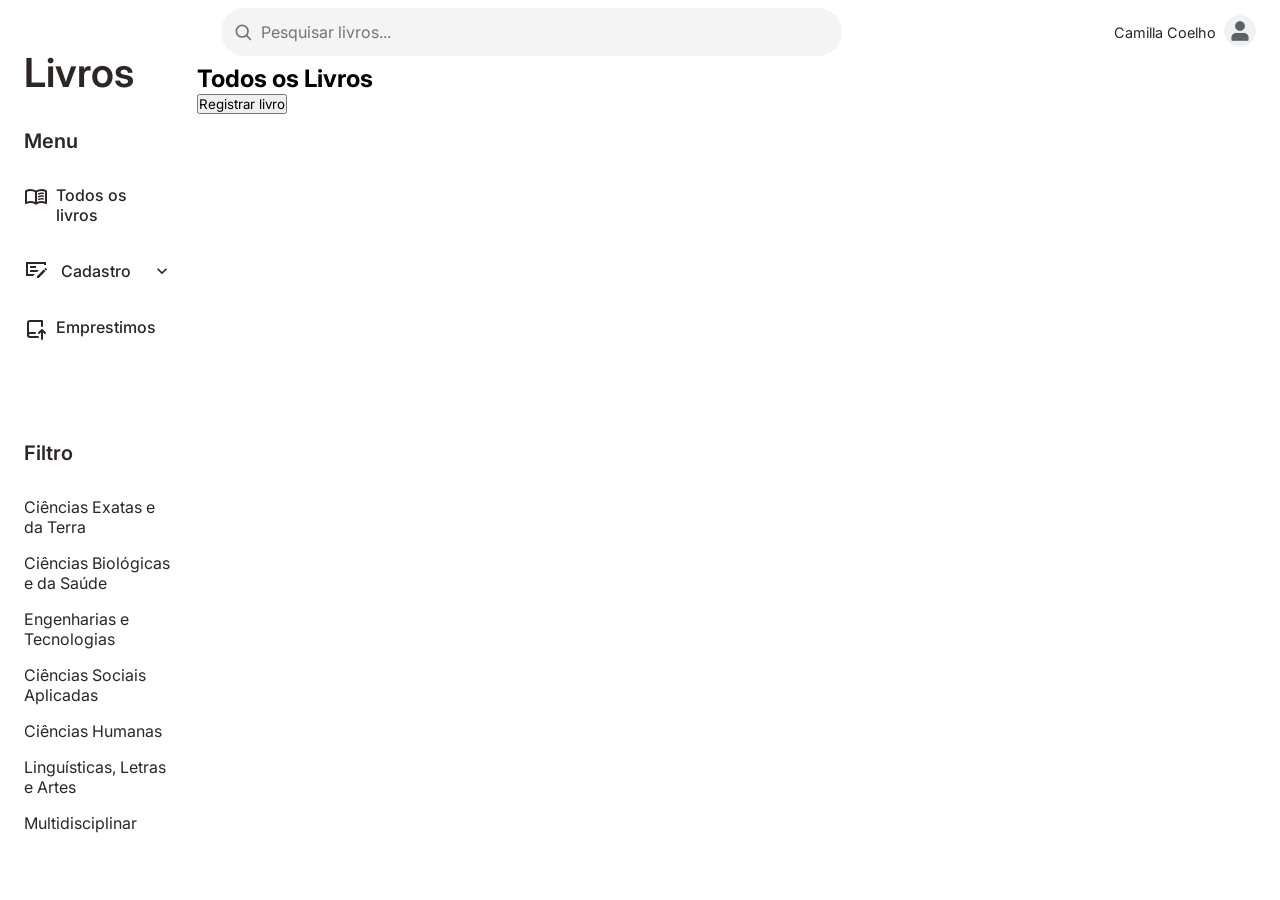
==== frontend/index.html @ deda9ada "Adicionado CRUD na tela principal de registrar livros" ====
<!DOCTYPE html>
<html lang="pt-br">

<head>
    <meta charset="UTF-8">
    <meta name="viewport" content="width=device-width, initial-scale=1.0">
    <title>Todos os livros</title>
    <link rel="stylesheet" href="css/style.css">
    <link rel="stylesheet" href="css/sideBar.css">
    <link rel="stylesheet" href="css/topBar.css">
    <link rel="stylesheet" href="css/sessaolivro.css">

</head>

<body>
    <div class="container">
        <!-- Aqui fica a sideBar -->
        <section class="sideBar">
            <header>
                <h1 class="tituloPaginas">Livros</h1>
                <h2 class="tituloSidebar">Menu</h2>
            </header>
            <nav>
                <a href="index.html" class="sideBarBotao">
                    <span class="iconeBotaoSideBar">
                        <svg viewBox="0 0 24 24">
                            <path fill="currentColor"
                                d="M6.5 16q1.175 0 2.288.263T11 17.05V7.2q-1.025-.6-2.175-.9T6.5 6q-.9 0-1.788.175T3 6.7v9.9q.875-.3 1.738-.45T6.5 16m6.5 1.05q1.1-.525 2.213-.787T17.5 16q.9 0 1.763.15T21 16.6V6.7q-.825-.35-1.713-.525T17.5 6q-1.175 0-2.325.3T13 7.2zm-1.662 2.338q-.313-.088-.588-.238q-.975-.575-2.05-.862T6.5 18q-1.05 0-2.062.275T2.5 19.05q-.525.275-1.012-.025T1 18.15V6.1q0-.275.138-.525T1.55 5.2q1.15-.6 2.4-.9T6.5 4q1.45 0 2.838.375T12 5.5q1.275-.75 2.663-1.125T17.5 4q1.3 0 2.55.3t2.4.9q.275.125.413.375T23 6.1v12.05q0 .575-.487.875t-1.013.025q-.925-.5-1.937-.775T17.5 18q-1.125 0-2.2.288t-2.05.862q-.275.15-.587.238t-.663.087t-.663-.088M14 8.776q0-.225.163-.462T14.525 8q.725-.25 1.45-.375T17.5 7.5q.5 0 .988.063t.962.162q.225.05.388.25t.162.45q0 .425-.275.625t-.7.1q-.35-.075-.737-.112T17.5 9q-.65 0-1.275.125t-1.2.325q-.45.175-.737-.025T14 8.775m0 5.5q0-.225.163-.462t.362-.313q.725-.25 1.45-.375T17.5 13q.5 0 .988.063t.962.162q.225.05.388.25t.162.45q0 .425-.275.625t-.7.1q-.35-.075-.737-.112T17.5 14.5q-.65 0-1.275.113t-1.2.312q-.45.175-.737-.012T14 14.275m0-2.75q0-.225.163-.462t.362-.313q.725-.25 1.45-.375t1.525-.125q.5 0 .988.063t.962.162q.225.05.388.25t.162.45q0 .425-.275.625t-.7.1q-.35-.075-.737-.112t-.788-.038q-.65 0-1.275.125t-1.2.325q-.45.175-.737-.025t-.288-.65" />
                        </svg>
                    </span> <span>Todos os livros</span>
                </a>

                <div class="dropDown">
                    <input type="checkbox" id="cadastroToggle" class="dropCheck">
                    <label for="cadastroToggle" class="botaoSideBar">
                        <span class="iconeBotaoSideBar">
                            <svg viewBox="0 0 24 24">
                                <path fill="currentColor"
                                    d="M6 15h7l2-2H6zm0-4h6V9H6zM4 7v10h7l-2 2H2V5h20v3h-2V7zm18.9 5.3q.125.125.125.275t-.125.275l-.9.9L20.25 12l.9-.9q.125-.125.275-.125t.275.125zM13 21v-1.75l6.65-6.65l1.75 1.75L14.75 21z" />
                            </svg>
                        </span>
                        <span class="texto">Cadastro</span>
                        <svg class="seta" viewBox="0 0 24 24">
                            <path fill="currentColor" d="m12 13.2l4.6-4.6L18 10l-6 6l-6-6l1.4-1.4z" />
                        </svg>
                    </label>
                    <ul class="itensEscondidos">
                        <li><a href="cadastroUsuarios.html">Usuários</a></li>
                        <li><a href="cadastroEditoras.html">Editoras</a></li>
                    </ul>
                </div>

                <a href="#" class="sideBarBotao">
                    <span class="iconeBotaoSideBar">
                        <svg viewBox="0 0 24 24">
                            <g fill="none" stroke="currentColor" stroke-linecap="round" stroke-linejoin="round"
                                stroke-width="2">
                                <path d="M14 20H6a2 2 0 0 1-2-2V6a2 2 0 0 1 2-2h12v5" />
                                <path d="M11 16H6a2 2 0 0 0-2 2m11-2l3-3l3 3m-3-3v9" />
                            </g>
                        </svg>
                    </span>
                    <span>Emprestimos</span>
                </a>
            </nav>
            <div class="filtro">
                <h2 class="tituloSidebar">Filtro</h2>
                <ul class="itensDoFiltro">
                    <li><a href="#">Ciências Exatas e
                            da Terra</a></li>
                    <li><a href="#">Ciências Biológicas e
                            da Saúde</a></li>
                    <li><a href="#">Engenharias e
                            Tecnologias</a></li>
                    <li><a href="#">Ciências Sociais
                            Aplicadas</a></li>
                    <li><a href="#">Ciências Humanas</a></li>
                    <li><a href="#">Linguísticas, Letras e
                            Artes</a></li>
                    <li><a href="#">Multidisciplinar</a></li>
                </ul>
            </div>
        </section>


        <!-- Aqui ficam os itens da direita -->
        <section class="mainDiv">
            <nav class="topBar">
                <div class="campoBusca">
                    <span class="iconeBusca">
                        <svg viewBox="0 0 24 24" fill="none" stroke="currentColor" stroke-width="2"
                            stroke-linecap="round" stroke-linejoin="round">
                            <circle cx="11" cy="11" r="7"></circle>
                            <line x1="16.65" y1="16.65" x2="21" y2="21"></line>
                        </svg>
                    </span>
                    <input type="text" placeholder="Pesquisar livros...">
                </div>
                <div class="perfilTopBar">
                    <a href="pageProfile.html">Camilla Coelho</a>
                    <a href="pageProfile.html"><img src="assets/img/defaultProfile.png" alt="icone"
                            class="img-perfil"></a>
                </div>
            </nav>

            <div class="scrollingDiv">
                <div class="sessaoLivro">
                    <h1>Todos os Livros</h1>
                    <button id="botaoregistrarlivro">Registrar livro</button>

                    <dialog class="modalLivro" id="modalCadastroLivro">

                        <button class="fecharModal">✕</button>

                        <div class="modalContainer">

                            <!-- Área da capa -->
                            <div class="capaLivro">
                                <!-- Input escondido -->
                                <input type="file" id="uploadCapa" accept="image/*" style="display: none;" required />

                                <!-- SVG clicável -->
                                <span id="clicarCapa">
                                    <!-- Aqui vai o seu SVG -->
                                </span>


                                <!-- Botão Selecionar Capa -->
                                <button type="button" id="botaoSelecionarCapa">Selecionar capa</button>
                            </div>
                                
                            <!-- Formulário -->
                            <form class="formLivro">

                                <div class="linha">
                                    <div class="campo">
                                        <label>ISBN</label>
                                        <input type="text" id="isbnLivro" placeholder="Digite o ISBN do livro..." required>
                                        <span class="erro"></span>
                                    </div>

                                    <div class="campo">
                                        <label>Ano de publicação</label>
                                        <input type="date" id="anoLivro" required>
                                        <span class="erro"></span>
                                    </div>
                                </div>

                                <div class="campo">
                                    <label>Título</label>
                                    <input type="text" id="tituloLivro" placeholder="Digite o título do livro..." required>
                                    <span class="erro"></span>
                                </div>

                                <div class="linha">
                                    <div class="campo">
                                        <label>Editora</label>
                                        <select id="editoraLivro" >
                                            <option value="">Selecione a editora...</option>
                                        </select>
                                        <span class="erro"></span>
                                    </div>

                                    <div class="campo">
                                        <label>Categoria</label>
                                        <select id="categoriaLivro" >
                                            <option value="">Selecione a categoria...</option>
                                        </select>
                                        <span class="erro"></span>
                                    </div>

                                    <div class="campo pequeno">
                                        <label>Nº Páginas</label>
                                        <input type="number" id="paginasLivro" placeholder="..." required>
                                        <span class="erro"></span>
                                    </div>
                                </div>

                                <div class="linha">
                                    <div class="campo">
                                        <label>Autor</label>
                                        <input type="text" id="autorLivro" placeholder="Digite o nome do autor..." required>
                                        <span class="erro"></span>
                                    </div>

                                    <div class="campo pequeno">
                                        <label>Nº Exemplares</label>
                                        <input type="number" id="exemplaresLivro" placeholder="..." required>
                                        <span class="erro"></span>
                                    </div>
                                </div>

                                <div class="campo sinopse">
                                    <label>Sinopse</label>
                                    <textarea id="sinopseLivro" placeholder="Digite a sinopse do livro..." required></textarea>
                                    <span class="erro"></span>
                                    
                                </div>

                                

                                <div class="botoes">
                                    <button type="submit" class="btnRegistrar">Registrar livro</button>
                                </div>

                            </form>
                        </div>

                        <div class="cardsRegistro">

                            <!-- Card pergunta -->
                            <div class="card pergunta" id="cardPergunta">
                                <p>Tem certeza que quer registrar esse livro?</p>

                                <div class="acoes">
                                    <button id="confirmarRegistro">Sim</button>
                                    <button id="cancelarRegistro">Não</button>
                                </div>
                            </div>


                            <!-- Card carregando -->
                            <div class="card carregando" id="cardCarregando">
                                <p>Seu livro está sendo registrado...</p>
                                <div class="loader"></div>
                            </div>


                            <!-- Card resultado -->
                            <div class="card resultado" id="cardResultado">
                                <button id="fecharResultado">✕</button>
                                <p class="resultado-texto">Seu livro foi registrado!</p>
                            </div>

                        </div>
                    </dialog>

                </div>

                <!-- Modal único para todos os cards -->
                <dialog class="modalLivro" id="modalDetalhes">
                    <button class="fecharModal">✕</button>

                    <div class="modalContainer">
                        <!-- Área da capa -->
                        <div class="capaLivro" id="modalCapa">
                            <img src="" alt="Capa do livro">
                        </div>

                        <!-- Informações do livro -->
                        <div class="infoLivro">
                            <!-- Título -->
                            <div class="campo">
                                <label>Título:</label>
                                <p id="modalTitulo"></p>
                            </div>

                            <!-- Linha Autor | Editora | Ano -->
                            <div class="linha">
                                <div class="campo pequeno">
                                    <label>Autor:</label>
                                    <p id="modalAutor"></p>
                                </div>
                                <div class="campo pequeno">
                                    <label>Editora:</label>
                                    <p id="modalEditora"></p>
                                </div>
                                <div class="campo pequeno">
                                    <label>Ano:</label>
                                    <p id="modalAno"></p>
                                </div>
                            </div>

                            <!-- Linha Categoria | Nº Páginas -->
                            <div class="linha">
                                <div class="campo pequeno">
                                    <label>Categoria:</label>
                                    <p id="modalCategoria"></p>
                                </div>
                                <div class="campo pequeno">
                                    <label>Nº Páginas:</label>
                                    <p id="modalPaginas"></p>
                                </div>
                            </div>

                            <!-- Nº de Exemplares -->
                            <div class="linha">
                                <div class="campo pequeno">
                                    <label>Nº de Exemplares:</label>
                                    <p id="modalExemplares"></p>
                                </div>
                                <div class="campo pequeno">
                                    <label>Disponível</label>
                                    <p id="modalDisponivel">
                                        <svg width="32" height="32" viewBox="0 0 32 32" fill="none"
                                            xmlns="http://www.w3.org/2000/svg">
                                            <circle cx="16" cy="16" r="16" fill="#9FCA32" />
                                            <path
                                                d="M13 24.42L6.79004 18.21L9.62004 15.38L13 18.77L22.88 8.88L25.71 11.71L13 24.42Z"
                                                fill="white" />
                                        </svg>
                                    </p>
                                </div>
                            </div>



                            <!-- Sinopse -->
                            <div class="campo sinopse">
    <label>Sinopse:</label>
    <p id="modalSinopse"></p>
    <div class="acoesModal">
        <button class="btnEditarModal">Editar</button>
        <button class="btnExcluirModal">Excluir</button>
    </div>
</div>


                        </div>
                    </div>
                </dialog>

                <div class="container-cards"  id="containerLivros">
                    <!-- Card 1 -->
                    


                </div>
            </div>
        </section>
    </div>

    <script src="js/adicionarlivros.js"></script>
    <!-- script para mudar a foto de perfil do user -->
    <script src="js/uploadPerfil.js"></script>
    <!-- pra funcionar a abertura do card -->
    <!-- Link para o script separado -->
    <script src="js/uploadcapa.js"></script>
</body>

</html>
---- frontend/css/style.css ----
/* ============================= */
/* CONFIGURAÇÕES GERAIS */
/* ============================= */

@import url("https://fonts.googleapis.com/css2?family=Inter:ital,opsz,wght@0,14..32,100..900;1,14..32,100..900&display=swap");

:root {
  --paddingGeral: 1.5rem;

  /*Paleta de cores*/
  --corMarrom: #8c6046;
  --corBege: #f1e4cc;
  --corPreto: #2c2725;
  -corverde: #9fca32;
  --corVermelho: #ae4e3f;
  --corBranco: #fff;
  --corCinzaClaro: rgba(116, 116, 128, 0.08);
  --corCinzaEscuro: #727272;
  --corSombra: rgba(0, 0, 0, 0.3);
}

* {
  margin: 0;
  padding: 0;
  box-sizing: border-box;
  font-family: "Inter", sans-serif;
  font-optical-sizing: auto;
  font-style: normal;
}

/* ============================= */
/* LAYOUT GERAL */
/* ============================= */
.container {
  min-height: 100vh;
  background-color: white;
  display: flex;
}

/*main*/
.mainDiv {
  flex: 5.5;
}
---- frontend/css/sideBar.css ----
/* ============================= */
/* SIDEBAR */
/* ============================= */
/* Pode usar esse arquivo pra    */
/* repetir a sideBar nas outras  */
/* páginas.                      */
/* ============================= */

.sideBar {
  flex: 1;
  padding: 2rem 0;
}

.tituloPaginas {
  font-weight: 600;
  font-size: 2.5rem;
  padding: 1rem var(--paddingGeral);
  color: var(--corPreto);
}

.tituloSidebar {
  font-weight: 600;
  font-size: 1.25rem;
  color: var(--corPreto);
  padding: 1rem var(--paddingGeral);
  background-color: var(--corBranco);
}

.sideBarBotao {
  padding: 1rem var(--paddingGeral);
  display: flex;
  flex-direction: row;
  gap: 0.5rem;

  font-weight: 500;
  font-size: 1rem;
  text-decoration: none;
  color: var(--corPreto);

  transition: all 0.3s ease;
}

.sideBarBotao:hover {
  color: var(--corMarrom);
}

.iconeBotaoSideBar svg {
  width: 24px;
  height: 24px;
}

/* Botão dropdown da SideBar (vou enlouquecer) */
.dropCheck {
  display: none;
}
.botaoSideBar {
  display: flex;
  align-items: center;
  gap: 0.8rem;
  padding: 1rem var(--paddingGeral);
  cursor: pointer;
  font-weight: 500;
  color: var(--corPreto);

  transition: all 0.3s ease;
}
.botaoSideBar:hover {
  color: var(--corMarrom);
}

/* Faz a seta ir pra direita */
.seta {
  margin-left: 0.5rem;
  width: 20px;
  height: 20px;
  transition: transform 0.3s ease;
}
.itensEscondidos {
  list-style: none;
  padding-left: var(--paddingGeral);
  max-height: 0;
  overflow: hidden;
  transition: max-height 0.3s ease;
}
.itensEscondidos li {
  padding: 1rem 0;
}
.itensEscondidos li a {
  text-decoration: none;
  color: var(--corPreto);
  transition: all 0.3s ease;
}
.itensEscondidos li a:hover {
  color: var(--corMarrom);
}

.dropCheck:checked ~ .itensEscondidos {
  max-height: 200px;
}
/* Aqui faz a seta girar */
.dropCheck:checked + .botaoSideBar .seta {
  transform: rotate(180deg);
}

/* As configurações do filtro ficam aqui */
.filtro {
  margin-top: 4rem;
}
.itensDoFiltro ul {
  list-style: none;
  margin: 0 1.5rem 1rem 1.5rem;
}
.itensDoFiltro li {
  margin-top: 1rem;
  padding: 0 1.5rem;
}
.itensDoFiltro a {
  color: var(--corPreto);
  font-size: 1rem;
  text-decoration: none;

  transition: all 0.3s ease;
}
.itensDoFiltro a:hover {
  color: var(--corMarrom);
}
---- frontend/css/topBar.css ----
/* ============================= */
/* TOPBAR */
/* ============================= */

.topBar {
  width: 100%;
  height: 4rem;
  padding: 0.5rem var(--paddingGeral);
  background-color: var(--corBranco);
  display: flex;
  flex-direction: row;
}

.campoBusca {
  display: flex;
  align-items: center;
  width: 60%;
  background-color: var(--corCinzaClaro);
  border-radius: 100px;
  padding: 0 0.75rem;
}

.campoBusca input {
  flex: 1;
  border: none;
  outline: none;
  background: transparent;
  padding: 0.5rem 0;
  font-size: 1rem;
}

.iconeBusca {
  display: flex;
  align-items: center;
  justify-content: center;
  width: 20px;
  height: 20px;
  margin-right: 0.5rem;
}

.iconeBusca svg {
  width: 100%;
  height: 100%;
  stroke: var(--corCinzaEscuro);
  fill: none;
}

.perfilTopBar {
  display: flex;
  align-items: center;
  gap: 0.5rem;
  margin-left: auto;
  width: auto;
  font-size: 0.9rem;
  color: var(--corPreto);
  background-color: transparent;
}
.perfilTopBar a {
  text-decoration: none;
  color: inherit;
}
.perfilTopBar img {
  border-radius: 50%;
  height: 2rem;
  width: 2rem;
  object-fit: cover;
}
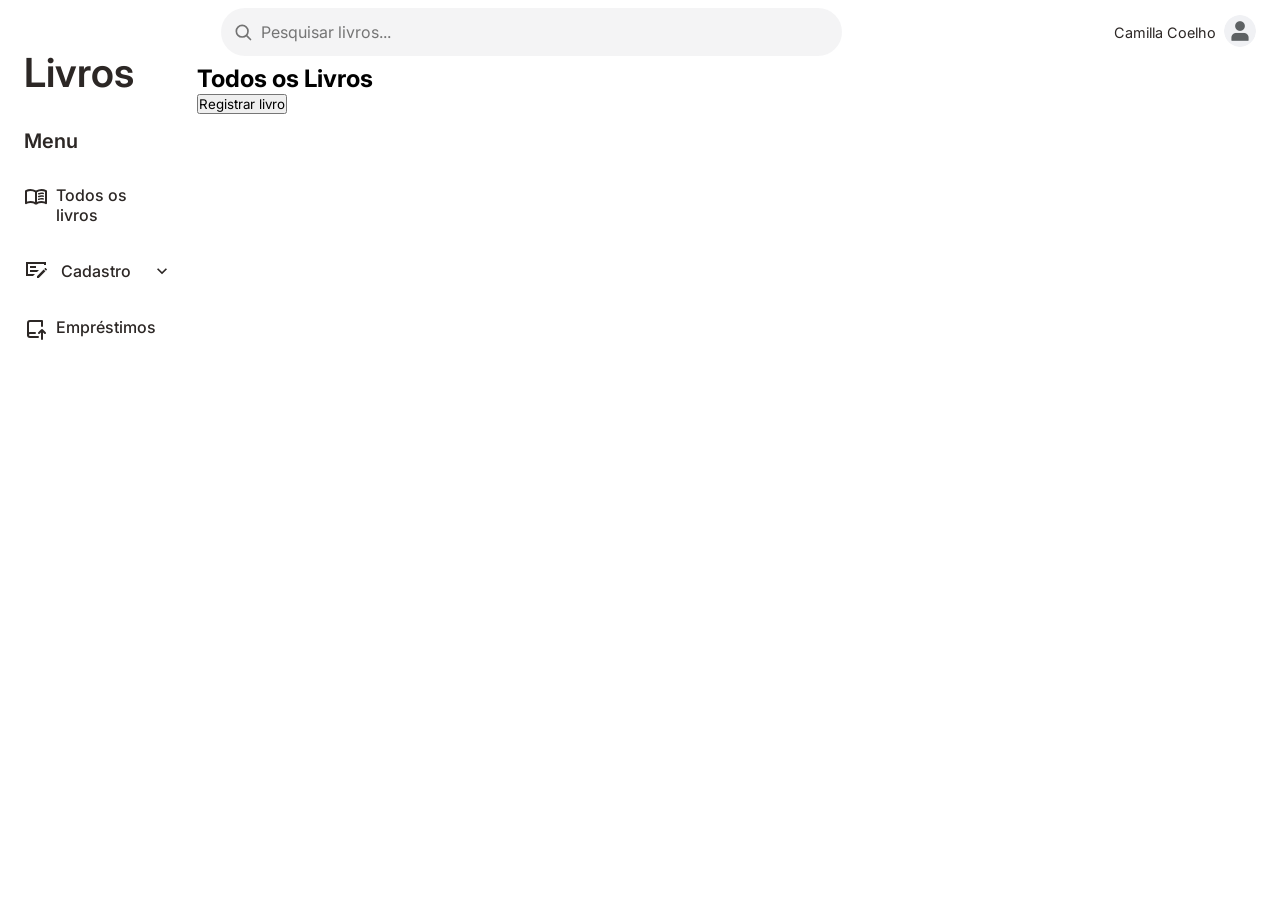
==== commit c362b167: "Tela de Emprestimo Tela de empréstimo com ligação com cadastro de usuários e livros." ====
--- a/frontend/index.html
+++ b/frontend/index.html
@@ -1,4 +1,3 @@
-
 <!DOCTYPE html>
 <html lang="pt-br">
 
@@ -22,7 +21,7 @@
                 <h2 class="tituloSidebar">Menu</h2>
             </header>
             <nav>
-                <a href="index.html" class="sideBarBotao">
+                <a href="#" class="sideBarBotao">
                     <span class="iconeBotaoSideBar">
                         <svg viewBox="0 0 24 24">
                             <path fill="currentColor"
@@ -51,7 +50,7 @@
                     </ul>
                 </div>
 
-                <a href="#" class="sideBarBotao">
+                <a href="emprestimoLivros.html" class="sideBarBotao">
                     <span class="iconeBotaoSideBar">
                         <svg viewBox="0 0 24 24">
                             <g fill="none" stroke="currentColor" stroke-linecap="round" stroke-linejoin="round"
@@ -61,26 +60,9 @@
                             </g>
                         </svg>
                     </span>
-                    <span>Emprestimos</span>
+                    <span>Empréstimos</span>
                 </a>
             </nav>
-            <div class="filtro">
-                <h2 class="tituloSidebar">Filtro</h2>
-                <ul class="itensDoFiltro">
-                    <li><a href="#">Ciências Exatas e
-                            da Terra</a></li>
-                    <li><a href="#">Ciências Biológicas e
-                            da Saúde</a></li>
-                    <li><a href="#">Engenharias e
-                            Tecnologias</a></li>
-                    <li><a href="#">Ciências Sociais
-                            Aplicadas</a></li>
-                    <li><a href="#">Ciências Humanas</a></li>
-                    <li><a href="#">Linguísticas, Letras e
-                            Artes</a></li>
-                    <li><a href="#">Multidisciplinar</a></li>
-                </ul>
-            </div>
         </section>
 
 
@@ -129,14 +111,15 @@
                                 <!-- Botão Selecionar Capa -->
                                 <button type="button" id="botaoSelecionarCapa">Selecionar capa</button>
                             </div>
-                                
+
                             <!-- Formulário -->
                             <form class="formLivro">
 
                                 <div class="linha">
                                     <div class="campo">
                                         <label>ISBN</label>
-                                        <input type="text" id="isbnLivro" placeholder="Digite o ISBN do livro..." required>
+                                        <input type="text" id="isbnLivro" placeholder="Digite o ISBN do livro..."
+                                            required>
                                         <span class="erro"></span>
                                     </div>
 
@@ -149,23 +132,16 @@
 
                                 <div class="campo">
                                     <label>Título</label>
-                                    <input type="text" id="tituloLivro" placeholder="Digite o título do livro..." required>
+                                    <input type="text" id="tituloLivro" placeholder="Digite o título do livro..."
+                                        required>
                                     <span class="erro"></span>
                                 </div>
 
                                 <div class="linha">
                                     <div class="campo">
                                         <label>Editora</label>
-                                        <select id="editoraLivro" >
+                                        <select id="editoraLivro">
                                             <option value="">Selecione a editora...</option>
-                                        </select>
-                                        <span class="erro"></span>
-                                    </div>
-
-                                    <div class="campo">
-                                        <label>Categoria</label>
-                                        <select id="categoriaLivro" >
-                                            <option value="">Selecione a categoria...</option>
                                         </select>
                                         <span class="erro"></span>
                                     </div>
@@ -180,7 +156,8 @@
                                 <div class="linha">
                                     <div class="campo">
                                         <label>Autor</label>
-                                        <input type="text" id="autorLivro" placeholder="Digite o nome do autor..." required>
+                                        <input type="text" id="autorLivro" placeholder="Digite o nome do autor..."
+                                            required>
                                         <span class="erro"></span>
                                     </div>
 
@@ -193,12 +170,13 @@
 
                                 <div class="campo sinopse">
                                     <label>Sinopse</label>
-                                    <textarea id="sinopseLivro" placeholder="Digite a sinopse do livro..." required></textarea>
+                                    <textarea id="sinopseLivro" placeholder="Digite a sinopse do livro..."
+                                        required></textarea>
                                     <span class="erro"></span>
-                                    
-                                </div>
-
-                                
+
+                                </div>
+
+
 
                                 <div class="botoes">
                                     <button type="submit" class="btnRegistrar">Registrar livro</button>
@@ -272,12 +250,9 @@
                                 </div>
                             </div>
 
-                            <!-- Linha Categoria | Nº Páginas -->
+                            <!-- Linha Nº Páginas -->
                             <div class="linha">
-                                <div class="campo pequeno">
-                                    <label>Categoria:</label>
-                                    <p id="modalCategoria"></p>
-                                </div>
+
                                 <div class="campo pequeno">
                                     <label>Nº Páginas:</label>
                                     <p id="modalPaginas"></p>
@@ -308,22 +283,22 @@
 
                             <!-- Sinopse -->
                             <div class="campo sinopse">
-    <label>Sinopse:</label>
-    <p id="modalSinopse"></p>
-    <div class="acoesModal">
-        <button class="btnEditarModal">Editar</button>
-        <button class="btnExcluirModal">Excluir</button>
-    </div>
-</div>
+                                <label>Sinopse:</label>
+                                <p id="modalSinopse"></p>
+                                <div class="acoesModal">
+                                    <button class="btnEditarModal">Editar</button>
+                                    <button class="btnExcluirModal">Excluir</button>
+                                </div>
+                            </div>
 
 
                         </div>
                     </div>
                 </dialog>
 
-                <div class="container-cards"  id="containerLivros">
+                <div class="container-cards" id="containerLivros">
                     <!-- Card 1 -->
-                    
+
 
 
                 </div>
@@ -339,4 +314,4 @@
     <script src="js/uploadcapa.js"></script>
 </body>
 
-</html>
+</html>
--- a/frontend/css/style.css
+++ b/frontend/css/style.css
@@ -12,7 +12,9 @@
   --corBege: #f1e4cc;
   --corPreto: #2c2725;
   -corverde: #9fca32;
+  --corVerdeClaro: #ddffcd;
   --corVermelho: #ae4e3f;
+  --corRosa: #ffcdd2;
   --corBranco: #fff;
   --corCinzaClaro: rgba(116, 116, 128, 0.08);
   --corCinzaEscuro: #727272;
--- a/frontend/css/sideBar.css
+++ b/frontend/css/sideBar.css
@@ -101,26 +101,3 @@
 .dropCheck:checked + .botaoSideBar .seta {
   transform: rotate(180deg);
 }
-
-/* As configurações do filtro ficam aqui */
-.filtro {
-  margin-top: 4rem;
-}
-.itensDoFiltro ul {
-  list-style: none;
-  margin: 0 1.5rem 1rem 1.5rem;
-}
-.itensDoFiltro li {
-  margin-top: 1rem;
-  padding: 0 1.5rem;
-}
-.itensDoFiltro a {
-  color: var(--corPreto);
-  font-size: 1rem;
-  text-decoration: none;
-
-  transition: all 0.3s ease;
-}
-.itensDoFiltro a:hover {
-  color: var(--corMarrom);
-}
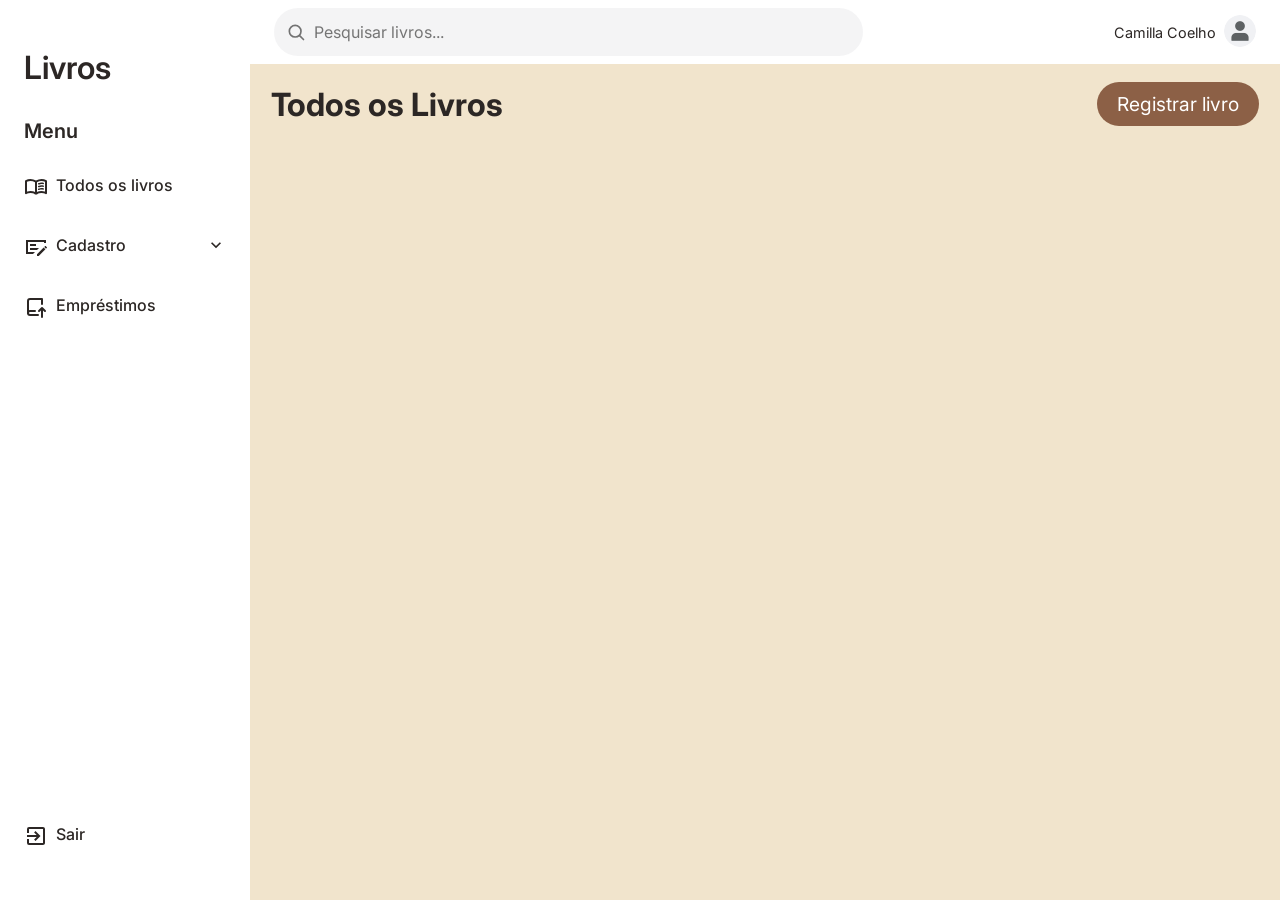
==== commit f2dd4020: "Padronização de nomes/classes ajustado os nomes das classes para o padrão de palavra-palavra" ====
--- a/frontend/index.html
+++ b/frontend/index.html
@@ -6,23 +6,21 @@
     <meta name="viewport" content="width=device-width, initial-scale=1.0">
     <title>Todos os livros</title>
     <link rel="stylesheet" href="css/style.css">
-    <link rel="stylesheet" href="css/sideBar.css">
-    <link rel="stylesheet" href="css/topBar.css">
-    <link rel="stylesheet" href="css/sessaolivro.css">
+    <link rel="stylesheet" href="css/sessaoLivro.css">
 
 </head>
 
 <body>
     <div class="container">
         <!-- Aqui fica a sideBar -->
-        <section class="sideBar">
+        <section class="side-bar">
             <header>
-                <h1 class="tituloPaginas">Livros</h1>
-                <h2 class="tituloSidebar">Menu</h2>
+                <h1 class="titulo-paginas">Livros</h1>
+                <h2 class="titulo-sidebar">Menu</h2>
             </header>
             <nav>
-                <a href="#" class="sideBarBotao">
-                    <span class="iconeBotaoSideBar">
+                <a href="#" class="side-bar-botao">
+                    <span class="icone-botao-side-bar">
                         <svg viewBox="0 0 24 24">
                             <path fill="currentColor"
                                 d="M6.5 16q1.175 0 2.288.263T11 17.05V7.2q-1.025-.6-2.175-.9T6.5 6q-.9 0-1.788.175T3 6.7v9.9q.875-.3 1.738-.45T6.5 16m6.5 1.05q1.1-.525 2.213-.787T17.5 16q.9 0 1.763.15T21 16.6V6.7q-.825-.35-1.713-.525T17.5 6q-1.175 0-2.325.3T13 7.2zm-1.662 2.338q-.313-.088-.588-.238q-.975-.575-2.05-.862T6.5 18q-1.05 0-2.062.275T2.5 19.05q-.525.275-1.012-.025T1 18.15V6.1q0-.275.138-.525T1.55 5.2q1.15-.6 2.4-.9T6.5 4q1.45 0 2.838.375T12 5.5q1.275-.75 2.663-1.125T17.5 4q1.3 0 2.55.3t2.4.9q.275.125.413.375T23 6.1v12.05q0 .575-.487.875t-1.013.025q-.925-.5-1.937-.775T17.5 18q-1.125 0-2.2.288t-2.05.862q-.275.15-.587.238t-.663.087t-.663-.088M14 8.776q0-.225.163-.462T14.525 8q.725-.25 1.45-.375T17.5 7.5q.5 0 .988.063t.962.162q.225.05.388.25t.162.45q0 .425-.275.625t-.7.1q-.35-.075-.737-.112T17.5 9q-.65 0-1.275.125t-1.2.325q-.45.175-.737-.025T14 8.775m0 5.5q0-.225.163-.462t.362-.313q.725-.25 1.45-.375T17.5 13q.5 0 .988.063t.962.162q.225.05.388.25t.162.45q0 .425-.275.625t-.7.1q-.35-.075-.737-.112T17.5 14.5q-.65 0-1.275.113t-1.2.312q-.45.175-.737-.012T14 14.275m0-2.75q0-.225.163-.462t.362-.313q.725-.25 1.45-.375t1.525-.125q.5 0 .988.063t.962.162q.225.05.388.25t.162.45q0 .425-.275.625t-.7.1q-.35-.075-.737-.112t-.788-.038q-.65 0-1.275.125t-1.2.325q-.45.175-.737-.025t-.288-.65" />
@@ -30,10 +28,10 @@
                     </span> <span>Todos os livros</span>
                 </a>
 
-                <div class="dropDown">
-                    <input type="checkbox" id="cadastroToggle" class="dropCheck">
-                    <label for="cadastroToggle" class="botaoSideBar">
-                        <span class="iconeBotaoSideBar">
+                <div>
+                    <input type="checkbox" id="cadastroToggle" class="drop-check">
+                    <label for="cadastroToggle" class="botao-side-bar-toggle">
+                        <span class="icone-botao-side-bar">
                             <svg viewBox="0 0 24 24">
                                 <path fill="currentColor"
                                     d="M6 15h7l2-2H6zm0-4h6V9H6zM4 7v10h7l-2 2H2V5h20v3h-2V7zm18.9 5.3q.125.125.125.275t-.125.275l-.9.9L20.25 12l.9-.9q.125-.125.275-.125t.275.125zM13 21v-1.75l6.65-6.65l1.75 1.75L14.75 21z" />
@@ -44,14 +42,14 @@
                             <path fill="currentColor" d="m12 13.2l4.6-4.6L18 10l-6 6l-6-6l1.4-1.4z" />
                         </svg>
                     </label>
-                    <ul class="itensEscondidos">
+                    <ul class="itens-escondidos">
                         <li><a href="cadastroUsuarios.html">Usuários</a></li>
                         <li><a href="cadastroEditoras.html">Editoras</a></li>
                     </ul>
                 </div>
 
-                <a href="emprestimoLivros.html" class="sideBarBotao">
-                    <span class="iconeBotaoSideBar">
+                <a href="emprestimoLivros.html" class="side-bar-botao">
+                    <span class="icone-botao-side-bar">
                         <svg viewBox="0 0 24 24">
                             <g fill="none" stroke="currentColor" stroke-linecap="round" stroke-linejoin="round"
                                 stroke-width="2">
@@ -62,15 +60,26 @@
                     </span>
                     <span>Empréstimos</span>
                 </a>
+
+
+                <a href="login.html" class="side-bar-botao sair">
+                    <span class="icone-botao-side-bar">
+                        <svg xmlns="http://www.w3.org/2000/svg" viewBox="0 0 24 24">
+                            <path fill="currentColor"
+                                d="M10.09 15.59L11.5 17l5-5l-5-5l-1.41 1.41L12.67 11H3v2h9.67zM19 3H5a2 2 0 0 0-2 2v4h2V5h14v14H5v-4H3v4a2 2 0 0 0 2 2h14c1.1 0 2-.9 2-2V5c0-1.1-.9-2-2-2" />
+                        </svg>
+                    </span>
+                    <span>Sair</span>
+                </a>
             </nav>
         </section>
 
 
         <!-- Aqui ficam os itens da direita -->
-        <section class="mainDiv">
-            <nav class="topBar">
-                <div class="campoBusca">
-                    <span class="iconeBusca">
+        <section class="main-div">
+            <nav class="top-bar">
+                <div class="campo-busca">
+                    <span class="icone-busca">
                         <svg viewBox="0 0 24 24" fill="none" stroke="currentColor" stroke-width="2"
                             stroke-linecap="round" stroke-linejoin="round">
                             <circle cx="11" cy="11" r="7"></circle>
@@ -79,26 +88,26 @@
                     </span>
                     <input type="text" placeholder="Pesquisar livros...">
                 </div>
-                <div class="perfilTopBar">
+                <div class="perfil-top-bar">
                     <a href="pageProfile.html">Camilla Coelho</a>
                     <a href="pageProfile.html"><img src="assets/img/defaultProfile.png" alt="icone"
                             class="img-perfil"></a>
                 </div>
             </nav>
 
-            <div class="scrollingDiv">
-                <div class="sessaoLivro">
+            <div class="scrolling-div">
+                <div class="sessao-livro">
                     <h1>Todos os Livros</h1>
-                    <button id="botaoregistrarlivro">Registrar livro</button>
-
-                    <dialog class="modalLivro" id="modalCadastroLivro">
-
-                        <button class="fecharModal">✕</button>
-
-                        <div class="modalContainer">
+                    <button id="botao-registrar-livro">Registrar livro</button>
+
+                    <dialog class="modal-livro" id="modalCadastroLivro">
+
+                        <button class="fechar-modal">✕</button>
+
+                        <div class="modal-container">
 
                             <!-- Área da capa -->
-                            <div class="capaLivro">
+                            <div class="capa-livro">
                                 <!-- Input escondido -->
                                 <input type="file" id="uploadCapa" accept="image/*" style="display: none;" required />
 
@@ -113,7 +122,7 @@
                             </div>
 
                             <!-- Formulário -->
-                            <form class="formLivro">
+                            <form class="form-livro">
 
                                 <div class="linha">
                                     <div class="campo">
@@ -179,13 +188,13 @@
 
 
                                 <div class="botoes">
-                                    <button type="submit" class="btnRegistrar">Registrar livro</button>
+                                    <button type="submit" class="btn-registrar">Registrar livro</button>
                                 </div>
 
                             </form>
                         </div>
 
-                        <div class="cardsRegistro">
+                        <div class="cards-registro">
 
                             <!-- Card pergunta -->
                             <div class="card pergunta" id="cardPergunta">
@@ -217,17 +226,17 @@
                 </div>
 
                 <!-- Modal único para todos os cards -->
-                <dialog class="modalLivro" id="modalDetalhes">
-                    <button class="fecharModal">✕</button>
-
-                    <div class="modalContainer">
+                <dialog class="modal-livro" id="modalDetalhes">
+                    <button class="fechar-modal">✕</button>
+
+                    <div class="modal-container">
                         <!-- Área da capa -->
-                        <div class="capaLivro" id="modalCapa">
+                        <div class="capa-livro" id="modalCapa">
                             <img src="" alt="Capa do livro">
                         </div>
 
                         <!-- Informações do livro -->
-                        <div class="infoLivro">
+                        <div class="info-livro">
                             <!-- Título -->
                             <div class="campo">
                                 <label>Título:</label>
@@ -284,10 +293,10 @@
                             <!-- Sinopse -->
                             <div class="campo sinopse">
                                 <label>Sinopse:</label>
-                                <p id="modalSinopse"></p>
-                                <div class="acoesModal">
-                                    <button class="btnEditarModal">Editar</button>
-                                    <button class="btnExcluirModal">Excluir</button>
+                                <p id="modal-sinopse"></p>
+                                <div class="acoes-modal">
+                                    <button class="btn-editar-modal">Editar</button>
+                                    <button class="btn-excluir-modal">Excluir</button>
                                 </div>
                             </div>
 
--- a/frontend/css/style.css
+++ b/frontend/css/style.css
@@ -1,17 +1,21 @@
+@import url("https://fonts.googleapis.com/css2?family=Inter:ital,opsz,wght@0,14..32,100..900;1,14..32,100..900&display=swap");
+@import "./topBarProfile.css";
+@import "./topBar.css";
+@import "./sideBar.css";
+
 /* ============================= */
 /* CONFIGURAÇÕES GERAIS */
 /* ============================= */
 
-@import url("https://fonts.googleapis.com/css2?family=Inter:ital,opsz,wght@0,14..32,100..900;1,14..32,100..900&display=swap");
-
 :root {
   --paddingGeral: 1.5rem;
+  --larguraSidebar: 250px;
 
   /*Paleta de cores*/
   --corMarrom: #8c6046;
   --corBege: #f1e4cc;
   --corPreto: #2c2725;
-  -corverde: #9fca32;
+  --corverde: #9fca32;
   --corVerdeClaro: #ddffcd;
   --corVermelho: #ae4e3f;
   --corRosa: #ffcdd2;
@@ -35,11 +39,11 @@
 /* ============================= */
 .container {
   min-height: 100vh;
-  background-color: white;
+  background-color: var(--corBranco);
   display: flex;
 }
 
 /*main*/
-.mainDiv {
-  flex: 5.5;
+.main-div {
+  flex: 1;
 }
--- a/frontend/css/sessaoLivro.css
+++ b/frontend/css/sessaoLivro.css
@@ -0,0 +1,507 @@
+.main-div {
+  background-color: #f1e4cc;
+}
+/* Container do título e botão */
+.sessao-livro {
+  display: flex;
+  align-items: center; /* alinha verticalmente o conteúdo */
+  justify-content: space-between; /* título e botão com espaço entre eles */
+  gap: 20px; /* espaço entre título e botão */
+  flex-wrap: wrap; /* quebra para mobile */
+  margin: 1% 2%; /* reduz o espaçamento geral */
+  padding: 0.5rem 0; /* ajuste o padding do container */
+}
+
+/* Título */
+.sessao-livro h1 {
+  color: #2c2725;
+  margin: 0; /* remove margin para controle melhor */
+  padding: 0; /* remove padding extra */
+  font-size: 2rem; /* ajuste o tamanho do título conforme necessário */
+}
+
+/* Botão */
+.sessao-livro button {
+  background-color: #8c6046;
+  color: white;
+  display: block;
+  padding: 10px 20px; /* padding maior horizontal */
+  border-radius: 35px;
+  width: auto;
+  text-align: center;
+  text-decoration: none;
+  font-size: 1.2rem; /* ajuste o tamanho do título conforme necessário */
+  border-radius: 35px;
+  margin: 0;
+  border: none; /* tira a sombra do botao*/
+}
+
+div.scrolling-div {
+  overflow: auto;
+}
+
+.container-cards {
+  display: flex;
+  flex-wrap: wrap;
+  gap: 20px;
+  justify-content: space-between;
+}
+
+/* Card individual */
+
+/* Card individual */
+.cardlivro {
+  display: flex;
+  flex-direction: row; /* Organiza a imagem à esquerda e o texto à direita */
+  align-items: flex-start; /* Alinha a imagem e o texto ao início */
+  width: calc(40% - 10px); /* Dois cards por linha, ajustando o gap */
+  max-width: auto; /* Largura máxima do card */
+  border-radius: 10px;
+  box-shadow: 0 4px 10px rgba(0, 0, 0, 0.1); /* Sombras nos cards */
+  overflow: hidden;
+  background: #fff;
+  gap: 10px; /* Espaço menor entre a imagem e o texto dentro do card */
+  margin: 25px; /* Menor margem entre os cards */
+  padding: 15px; /* Espaçamento interno do card */
+}
+
+/* Media Query para telas menores (até 768px) */
+@media (max-width: 768px) {
+  .cardlivro {
+    width: calc(50% - 10px); /* 2 cards por linha em telas menores */
+  }
+}
+
+/* Media Query para telas muito pequenas (até 480px) */
+@media (max-width: 480px) {
+  .cardlivro {
+    width: 100%; /* 1 card por linha em telas pequenas */
+  }
+}
+
+.cardlivro button {
+  background-color: #8c6046;
+  color: white;
+  display: block;
+  padding: 5px;
+  text-align: center;
+  text-decoration: none;
+  font-size: 16px;
+  border-radius: 10px;
+  width: 120px;
+  margin-top: 10%;
+  border: none; /* tira a sombra do botao*/
+}
+
+/* Imagem */
+.cardlivro img {
+  width: 150px;
+  height: auto;
+  object-fit: cover;
+  border-radius: 10px;
+}
+
+/* Texto do card */
+.textotitulo {
+  display: flex;
+  flex-direction: column;
+  justify-content: flex-start;
+  padding: 10px 0;
+  margin: 0;
+  flex: 1;
+}
+
+/* Título */
+.textotitulo h2 {
+  margin-bottom: 10px;
+  font-size: clamp(1rem, 2vw, 1.5rem);
+}
+
+/* O card do botão de Registrar Livro*/
+dialog {
+  margin: auto;
+  padding: 30px;
+  border: none;
+  border-radius: 10px;
+  width: 400px;
+  text-align: left;
+}
+
+.modal-livro {
+  width: 900px;
+  border: none;
+  border-radius: 20px;
+  padding: 30px;
+  position: relative;
+  position: fixed; /* pra deixar o card fixado ao abaixar o scroll*/
+}
+
+.modal-livro::backdrop {
+  background: rgba(0, 0, 0, 0.4);
+}
+
+.modal-container {
+  display: flex;
+  gap: 30px;
+}
+
+.capa-livro {
+  width: 200px;
+  height: 310px;
+  background: #d9d9d9;
+  border-radius: 20px;
+  display: flex;
+  align-items: center;
+  justify-content: center;
+  font-size: 40px;
+}
+
+.form-livro {
+  flex: 1;
+  grid-column: 2;
+}
+
+.linha {
+  display: flex;
+  gap: 15px;
+  margin-bottom: 15px;
+}
+
+.campo {
+  display: flex;
+  flex-direction: column;
+  flex: 1;
+  margin-bottom: 10px;
+}
+
+.campo label {
+  font-weight: 600;
+  margin-bottom: 5px;
+}
+
+.campo input,
+.campo select,
+.campo textarea {
+  border: none;
+  background: #ececec;
+  padding: 10px;
+  border-radius: 20px;
+}
+
+.sinopse textarea {
+  height: 80px;
+  resize: none;
+}
+
+.pequeno {
+  max-width: 120px;
+}
+
+.botoes {
+  display: flex;
+  justify-content: flex-end;
+  margin-top: 10px;
+  color: #000;
+}
+
+.btn-registrar {
+  border: none;
+  padding: 10px 20px;
+  border-radius: 20px;
+  color: white;
+  cursor: pointer;
+}
+
+.modal-livro .fechar-modal {
+  position: absolute;
+  top: 5px;
+  right: 15px;
+  border: none;
+  background: none;
+  color: #000;
+  font-size: 18px;
+  cursor: pointer;
+}
+
+/* card de registrar livros */
+/* Container dos cards */
+.cards-registro {
+  position: absolute;
+  inset: 0;
+  display: none;
+  align-items: center;
+  justify-content: center;
+  gap: 40px;
+}
+
+/* Card base */
+.card {
+  background: #efefef;
+  width: 240px;
+  min-height: 150px; /* altura mínima igual para todos */
+  padding: 25px;
+  border-radius: 15px;
+  text-align: center;
+  box-shadow: 0 6px 15px rgba(0, 0, 0, 0.15);
+  display: none;
+}
+
+/* Texto */
+.card p {
+  font-size: 16px;
+  color: #333;
+  margin-bottom: 20px;
+}
+
+/* Área dos botões */
+.acoes {
+  display: flex;
+  justify-content: center;
+  gap: 10px;
+}
+
+/* Botão SIM */
+#confirmarRegistro {
+  background: #8fd14f;
+  border: none;
+  padding: 6px 18px;
+  border-radius: 20px;
+  color: white;
+  cursor: pointer;
+}
+
+/* Botão NÃO */
+#cancelarRegistro {
+  background: #b84b42;
+  border: none;
+  padding: 6px 18px;
+  border-radius: 20px;
+  color: white;
+  cursor: pointer;
+}
+
+/* Loader */
+.loader {
+  width: 30px;
+  height: 30px;
+  margin: 10px auto;
+  border: 4px solid #d8c5b8;
+  border-top: 4px solid #8c6046;
+  border-radius: 50%;
+  animation: girar 1s linear infinite;
+}
+
+@keyframes girar {
+  100% {
+    transform: rotate(360deg);
+  }
+}
+
+.card.resultado {
+  position: relative;
+}
+
+.resultado-texto {
+  text-align: center; /* centraliza horizontalmente */
+  margin: 40px 0 0 0; /* ajusta a distância do topo se quiser */
+  font-size: 16px; /* ou o tamanho que quiser */
+  color: #000;
+}
+
+.modal-livro .fechar-modal,
+#fecharResultado {
+  position: absolute;
+  top: 0%;
+  right: 0%;
+  border: none;
+  background: none;
+  color: #000;
+  font-size: 18px;
+  cursor: pointer;
+}
+
+/*Card do Ler mais...*/
+/* Modal “Ler mais” */
+#modalDetalhes {
+  width: 900px; /* largura principal do modal */
+  border: none;
+  border-radius: 20px; /* cantos arredondados */
+  padding: 30px;
+  position: relative;
+  background: #fff;
+  text-align: left;
+  position: fixed; /* muda de absolute para fixed */
+}
+
+#modalDetalhes::backdrop {
+  background: rgba(0, 0, 0, 0.4); /* sombra de fundo */
+}
+
+/* Container interno: capa + informações */
+#modalDetalhes .modal-container {
+  display: flex;
+  gap: 30px;
+  flex-wrap: wrap; /* responsivo em telas menores */
+}
+
+/* Capa do livro */
+#modalDetalhes .capa-livro {
+  width: 200px;
+  height: 310px;
+  background: #d9d9d9;
+  border-radius: 20px;
+  display: flex;
+  align-items: center;
+  justify-content: center;
+  overflow: hidden;
+}
+
+#modalDetalhes .capa-livro img {
+  width: 100%;
+  height: 100%;
+  object-fit: cover;
+  border-radius: 20px;
+}
+
+/* Informações do livro */
+#modalDetalhes .info-livro {
+  flex: 1;
+  display: flex;
+  flex-direction: column;
+  gap: 1px;
+}
+
+/* Campos de informação */
+#modalDetalhes .info-livro .campo {
+  display: flex;
+  flex-direction: column;
+}
+
+#modalDetalhes .info-livro .campo label {
+  font-weight: 600;
+  margin-bottom: 5px;
+}
+
+/* Campos pequenos (Nº de páginas, exemplares) */
+#modalDetalhes .info-livro .pequeno p {
+  max-width: 120px;
+}
+
+/* Sinopse */
+#modalDetalhes .info-livro .sinopse p {
+  height: auto;
+  min-height: 80px;
+}
+
+/* Botão fechar */
+#modalDetalhes .fechar-modal {
+  position: absolute;
+  top: 5px;
+  right: 15px;
+  border: none;
+  background: none;
+  color: #000;
+  font-size: 18px;
+  cursor: pointer;
+}
+
+/* Responsividade */
+@media (max-width: 768px) {
+  #modalDetalhes {
+    width: 90%; /* ocupa quase toda a tela */
+    padding: 20px;
+  }
+
+  #modalDetalhes .modal-container {
+    flex-direction: column; /* imagem acima do texto em telas menores */
+    align-items: center;
+  }
+
+  #modalDetalhes .capa-livro {
+    width: 60%;
+    height: auto;
+  }
+
+  #modalDetalhes .info-livro {
+    width: 100%;
+  }
+}
+
+@media (max-width: 480px) {
+  #modalDetalhes {
+    width: 95%;
+    padding: 15px;
+  }
+
+  #modalDetalhes .capa-livro {
+    width: 100%;
+    height: 250px;
+  }
+}
+
+#modalDetalhes .info-livro .campo p {
+  margin: 0;
+  padding: 12px 6px; /* aumenta o espaço interno */
+  font-size: 0.7rem; /* tamanho do texto */
+  min-height: 40px; /* altura mínima da caixa */
+  border-radius: 20px;
+}
+
+.capa-livro {
+  display: flex;
+  flex-direction: column; /* coloca os elementos um embaixo do outro */
+  align-items: center; /* centraliza horizontalmente */
+  gap: 10px; /* espaço entre o card e o botão */
+}
+
+#clicarCapa {
+  width: 180px;
+  height: 240px;
+  display: flex;
+  align-items: center;
+  justify-content: center;
+}
+#botaoSelecionarCapa {
+  margin-top: 8px;
+}
+
+/* =====================================
+   BOTÕES DE AÇÃO NO MODAL DE DETALHES (CANTO INFERIOR ESQUERDO)
+===================================== */
+#modalDetalhes .info-livro {
+  position: relative;
+}
+
+#modalDetalhes .acoes-modal {
+  position: absolute;
+  bottom: auto;
+  left: 60%;
+  display: flex;
+  gap: 10px;
+}
+
+#modalDetalhes .btn-editar-modal,
+#modalDetalhes .btn-excluir-modal {
+  background-color: #8c6046;
+  color: white;
+  display: block;
+  padding: 10px;
+  text-align: center;
+  text-decoration: none;
+  font-size: 1.2rem;
+  border-radius: 35px;
+  width: auto;
+  margin: 0;
+  border: none;
+  cursor: pointer;
+  box-shadow: 0 2px 5px rgba(0, 0, 0, 0.2);
+}
+
+#modalDetalhes .btn-excluir-modal {
+  background-color: #b84b42;
+}
+
+#modalDetalhes .btn-editar-modal:hover,
+#modalDetalhes .btn-excluir-modal:hover {
+  opacity: 0.8;
+}
